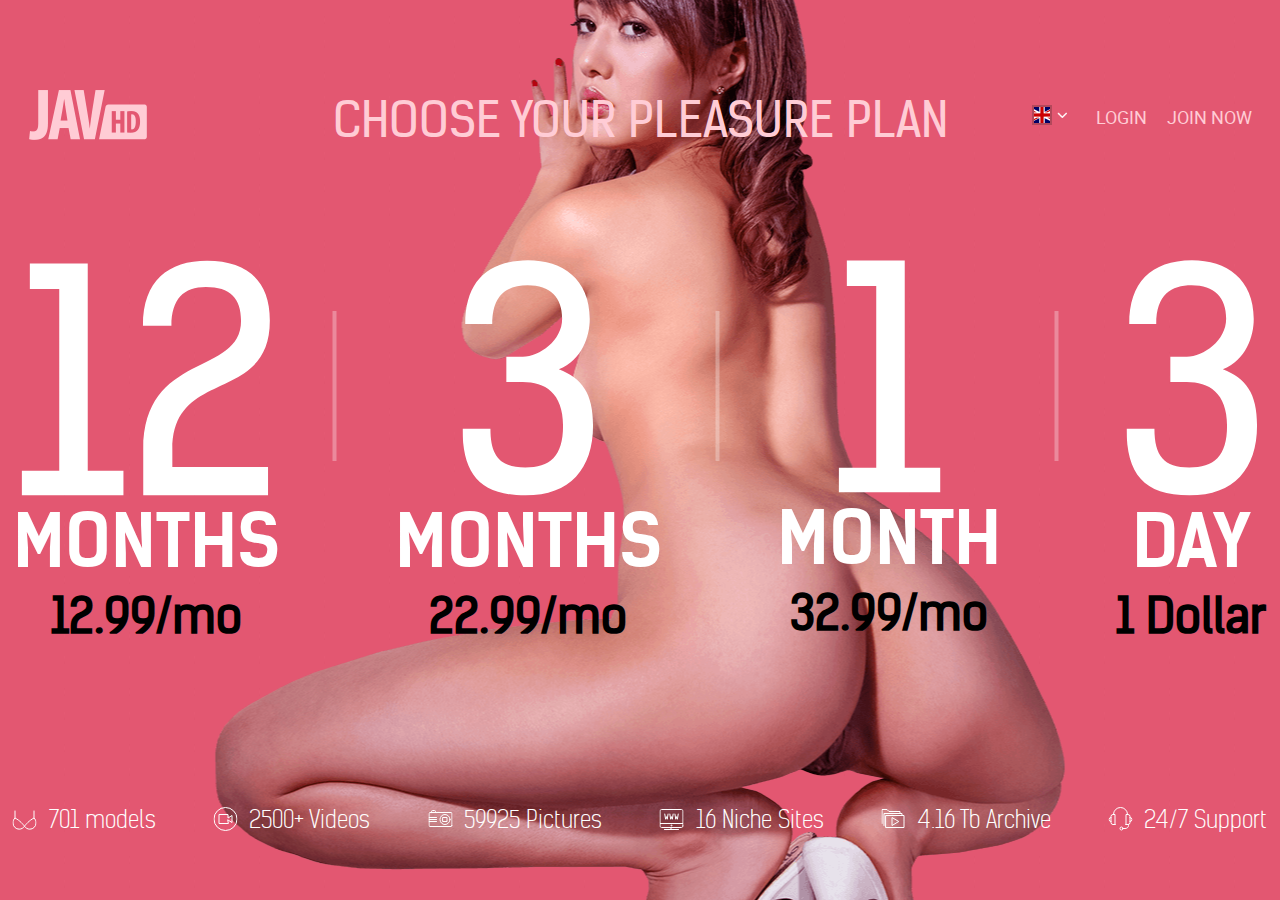
==== nike/index.html @ 127b33ce "+" ====
<!DOCTYPE html PUBLIC "-//W3C//DTD XHTML 1.0 Strict//EN"   "http://www.w3.org/TR/xhtml1/DTD/xhtml1-strict.dtd">
<html lang="en">
  <head>
    <meta charset="UTF-8"/>
    <meta http-equiv="X-UA-Compatible" content="IE=EmulateIE10"/>
    <title>Document</title>
    <link rel="stylesheet" href="css/style.css"/>
    <meta name="viewport" content="width=device-width, initial-scale=1"/>
  </head>
  <body>
    <video class="video bg__video" muted="muted" loop="loop">
      <source src="" type="video/mp4"/>
	<source src="" type="video/webm"/>
	<source src="" type="video/ogv"/>
    </video><img class="bg__img" src="img/default.png"/>
    <div class="header"><a class="header__logo-link" href="#"><img class="header__logo-pic" src="img/logo.png"/></a>
      <div class="header__slogan">choose your pleasure plan</div>
      <div class="menu">
        <div class="menu__lang menu__button">en<img class="menu__lang-img" src="img/gb.png"/></div><a class="menu__login menu__button" href="#">login</a><a class="menu__join menu__button" href="#">join now</a>
      </div>
    </div>
    <ul class="card__list">
      <li class="card__item" onclick = "void(0)" data-src="anni_00">
        <div class="card__count">1
          <svg class="card__icon svg-symbol-12-dims">
            <use xlink:href="./img/sprite/sprite.defs.svg#symbol-12"></use>
          </svg>
        </div>
        <div class="card__period desktopshow">months</div>
        <div class="card__period mobileshow">year</div>
        <div class="card__price">12.99/mo</div>
        <button class="card__join">Join Now</button>
      </li>
      <li class="card__item" onclick = "void(0)" data-src="anni_70">
        <div class="card__count">3
          <svg class="card__icon svg-symbol-3-dims">
            <use xlink:href="./img/sprite/sprite.defs.svg#symbol-3"></use>
          </svg>
        </div>
        <div class="card__period">months</div>
        <div class="card__price">22.99/mo</div>
        <button class="card__join">Join Now</button>
      </li>
      <li class="card__item" onclick = "void(0)" data-src="anni_80">
        <div class="card__count">1
          <svg class="card__icon svg-symbol-1-dims">
            <use xlink:href="./img/sprite/sprite.defs.svg#symbol-1"></use>
          </svg>
        </div>
        <div class="card__period">month</div>
        <div class="card__price">32.99/mo</div>
        <button class="card__join">Join Now</button>
      </li>
      <li class="card__item" onclick = "void(0)" data-src="anni_90">
        <div class="card__count">3
          <svg class="card__icon svg-symbol-3-dims">
            <use xlink:href="./img/sprite/sprite.defs.svg#symbol-3"></use>
          </svg>
        </div>
        <div class="card__period">day</div>
        <div class="card__price">1 Dollar</div>
        <button class="card__join">Join Now</button>
      </li>
    </ul>
    <ul class="footer__list">
      <li class="footer__item">701 models
        <svg class="footer__icon svg-bra-dims">
          <use xlink:href="./img/sprite/sprite.defs.svg#bra"></use>
        </svg>
      </li>
      <li class="footer__item">2500+ Videos
        <svg class="footer__icon svg-video-meeting-circle-dims">
          <use xlink:href="./img/sprite/sprite.defs.svg#video-meeting-circle"></use>
        </svg>
      </li>
      <li class="footer__item">59925 Pictures
        <svg class="footer__icon svg-camera-dims">
          <use xlink:href="./img/sprite/sprite.defs.svg#camera"></use>
        </svg>
      </li>
      <li class="footer__item">16 Niche Sites
        <svg class="footer__icon svg-programming-website-dims">
          <use xlink:href="./img/sprite/sprite.defs.svg#programming-website"></use>
        </svg>
      </li>
      <li class="footer__item">4.16 Tb Archive
        <svg class="footer__icon svg-folder-video-dims">
          <use xlink:href="./img/sprite/sprite.defs.svg#folder-video"></use>
        </svg>
      </li>
      <li class="footer__item">24/7 Support
        <svg class="footer__icon svg-headphone-dims">
          <use xlink:href="./img/sprite/sprite.defs.svg#headphone"></use>
        </svg>
      </li>
    </ul>
  </body>
  <!-- Scripts-->
  <script src="js/main.js"></script>
  <script src="js/svg4everybody.js"></script>
</html>
---- nike/css/style.css ----
.svg-bra-dims {
  width: 24px;
  height: 24px;
}

.svg-camera-dims {
  width: 24px;
  height: 24px;
}

.svg-dildo-dims {
  width: 96px;
  height: 96px;
}

.svg-folder-video-dims {
  width: 24px;
  height: 24px;
}

.svg-headphone-dims {
  width: 24px;
  height: 24px;
}

.svg-programming-website-dims {
  width: 24px;
  height: 24px;
}

.svg-symbol-1-dims {
  width: 102px;
  height: 233px;
}

.svg-symbol-12-dims {
  width: 249px;
  height: 236px;
}

.svg-symbol-3-dims {
  width: 131px;
  height: 236px;
}

.svg-video-meeting-circle-dims {
  width: 24px;
  height: 24px;
}

@font-face {
  font-family: 'roboto';
  src: url("../fonts/roboto-regular-webfont.woff2") format("woff2"), url("../fonts/roboto-regular-webfont.woff") format("woff");
  font-weight: normal;
  font-style: normal;
}

@font-face {
  font-family: 'kelson_sans_regular';
  src: url("../fonts/kelson_sans_regular-webfont.woff2") format("woff2"), url("../fonts/kelson_sans_regular-webfont.woff") format("woff");
  font-weight: normal;
  font-style: normal;
}

@font-face {
  font-family: 'kelson_sans';
  src: url("../fonts/kelson_sans_light-webfont.woff2") format("woff2"), url("../fonts/kelson_sans_light-webfont.woff") format("woff");
  font-weight: normal;
  font-style: normal;
}

@font-face {
  font-family: 'kelson_sans';
  src: url("../fonts/kelson_sans_bold-webfont.woff2") format("woff2"), url("../fonts/kelson_sans_bold-webfont.woff") format("woff");
  font-weight: bold;
  font-style: normal;
}

html, body {
  margin: 0;
  padding: 0;
  height: 100%;
  cursor: url("../img/dildo.svg"), auto;
}

html {
  position: relative;
  min-height: 100%;
}

body {
  position: relative;
  min-height: 100%;
  min-width: 320px;
  background: #f4f4f4 url("../img/bg.jpg") repeat;
  overflow: hidden;
  padding-top: 10vh;
}

* {
  margin: 0;
}

* {
  -webkit-box-sizing: border-box;
  box-sizing: border-box;
}

ul {
  list-style: none;
  margin: 0;
  padding: 0;
}

li {
  margin: 0;
  padding: 0;
}

a {
  text-decoration: none !important;
}

button {
  outline: none;
  border: none;
}

.bg__img {
  position: absolute;
  height: 100%;
  max-height: 100%;
  left: 50%;
  top: 50%;
  -webkit-transform: translate(-50%, -50%);
      -ms-transform: translate(-50%, -50%);
          transform: translate(-50%, -50%);
  -webkit-transition: opacity 0.2s linear;
  -o-transition: opacity 0.2s linear;
  transition: opacity 0.2s linear;
}

.bg__img.hide {
  opacity: 0;
}

.bg__video {
  -webkit-transition: opacity 0.3s linear;
  -o-transition: opacity 0.3s linear;
  transition: opacity 0.3s linear;
  min-height: 100%;
  min-width: 100%;
  position: absolute;
  left: 50%;
  top: 50%;
  -webkit-transform: translate(-50%, -50%);
      -ms-transform: translate(-50%, -50%);
          transform: translate(-50%, -50%);
  z-index: 2;
}

.header {
  max-width: 1255px;
  margin: 0 auto;
  display: -webkit-box;
  display: -webkit-flex;
  display: -ms-flexbox;
  display: flex;
  -webkit-box-align: center;
  -webkit-align-items: center;
      -ms-flex-align: center;
          align-items: center;
  -webkit-box-pack: justify;
  -webkit-justify-content: space-between;
      -ms-flex-pack: justify;
          justify-content: space-between;
  padding: 0 1rem;
  position: relative;
  z-index: 1;
}

.header__slogan {
  font-size: 3rem;
  color: #ffccd5;
  text-transform: uppercase;
  position: absolute;
  top: 0;
  left: 50%;
  -webkit-transform: translateX(-50%);
      -ms-transform: translateX(-50%);
          transform: translateX(-50%);
  font-family: 'kelson_sans_regular', sans-serif;
}

.header__logo-pic {
  border: none;
}

.menu {
  display: -webkit-box;
  display: -webkit-flex;
  display: -ms-flexbox;
  display: flex;
}

.menu__button {
  color: #ffccd5;
  text-transform: uppercase;
  font-family: 'roboto', sans-serif;
  font-size: 1.125rem;
  margin-left: 1.25rem;
}

.menu__button:hover {
  color: #ffffff;
}

.menu__lang {
  width: 20px;
  height: 20px;
  border: 2px solid #b3485b;
  display: -webkit-box;
  display: -webkit-flex;
  display: -ms-flexbox;
  display: flex;
  margin-right: 1.5rem;
  position: relative;
  cursor: pointer;
  color: transparent;
  font-size: 0;
}

.menu__lang::before {
  content: '';
  position: absolute;
  right: -17px;
  top: 5px;
  width: 10px;
  height: 6px;
  background: url("../img/chevron-down.png") center center;
  -webkit-background-size: 100% 100%;
          background-size: 100%;
}

.menu__lang-img {
  width: 1rem;
  height: 1rem;
  position: absolute;
  top: 0;
  left: 0;
}

.card__list {
  display: -webkit-box;
  display: -webkit-flex;
  display: -ms-flexbox;
  display: flex;
  -webkit-box-pack: justify;
  -webkit-justify-content: space-between;
      -ms-flex-pack: justify;
          justify-content: space-between;
  max-width: 1255px;
  margin: 0 auto;
  position: absolute;
  width: 100%;
  top: 52%;
  left: 50%;
  -webkit-transform: translate(-50%, -50%);
      -ms-transform: translate(-50%, -50%);
          transform: translate(-50%, -50%);
  z-index: 3;
}

.card__list_active .card__item {
  opacity: .2;
}

.card__list_active .card__item_active {
  opacity: 1;
}

.card__item {
  text-align: center;
  position: relative;
  opacity: 1;
  padding-bottom: 30px;
  -webkit-transition: opacity 0.2s linear .3s;
  -o-transition: opacity 0.2s linear .3s;
  transition: opacity 0.2s linear .3s;
}

.card__item_active {
  opacity: 1;
}

.card__item_active .card__join {
  display: block;
}

.card__item:first-child .card__count::before {
  display: none;
}

.card__count {
  text-align: center;
  position: relative;
  color: transparent;
  font-size: 0;
  font-family: 'kelson_sans_regular', sans-serif;
}

.card__count::before {
  content: '';
  width: 4px;
  height: 150px;
  background: rgba(255, 255, 255, 0.3);
  top: 51px;
  left: -62px;
  position: absolute;
}

.card__period {
  color: #ffffff;
  font-size: 4.475rem;
  text-transform: uppercase;
  font-family: 'kelson_sans', sans-serif;
  font-weight: bold;
}

.card__price {
  color: #000000;
  font-size: 3rem;
  font-family: 'kelson_sans_regular', sans-serif;
  font-weight: bold;
}

.card__join {
  font-size: 2.25rem;
  -webkit-border-radius: 10px;
          border-radius: 10px;
  font-family: 'kelson_sans_regular', sans-serif;
  color: #fff;
  padding: 1.125rem 3.125rem;
  background: #ff526f;
  text-align: center;
  margin-top: 1.875rem;
  position: absolute;
  white-space: nowrap;
  left: 50%;
  -webkit-transform: translate(-50%);
      -ms-transform: translate(-50%);
          transform: translate(-50%);
  display: none;
}

.footer__list {
  z-index: 1;
  width: 100%;
  max-width: 1255px;
  position: absolute;
  bottom: 65px;
  display: -webkit-box;
  display: -webkit-flex;
  display: -ms-flexbox;
  display: flex;
  -webkit-box-pack: justify;
  -webkit-justify-content: space-between;
      -ms-flex-pack: justify;
          justify-content: space-between;
  left: 50%;
  -webkit-transform: translateX(-50%);
      -ms-transform: translateX(-50%);
          transform: translateX(-50%);
}

.footer__item {
  padding-left: 36px;
  position: relative;
  color: #ffffff;
  font-size: 1.5rem;
  font-family: kelson_sans, sans-serif;
}

.footer__icon {
  position: absolute;
  left: 0;
  bottom: 4px;
}

.desktopshow {
  display: block;
}

.mobileshow {
  display: none;
}

/*==========  Desktop First Method  ==========*/
/* Large Devices, Wide Screens */
@media only screen and (max-width: 1255px) {
  html {
    overflow: auto;
    height: auto;
  }
  body {
    overflow: hidden;
    height: auto;
    padding-top: 3rem;
  }
  .bg__video {
    z-index: 0 !important;
  }
  .bg__img {
    z-index: -1;
  }
  .header {
    padding: 0 1rem 0 4rem;
  }
  .header__slogan {
    top: 5rem;
    white-space: nowrap;
  }
  .menu__button {
    display: -webkit-box;
    display: -webkit-flex;
    display: -ms-flexbox;
    display: flex;
    height: 3rem;
    background: #b0394e;
    -webkit-border-radius: 5px;
            border-radius: 5px;
    margin-left: 8px;
    -webkit-box-pack: center;
    -webkit-justify-content: center;
        -ms-flex-pack: center;
            justify-content: center;
    -webkit-box-align: center;
    -webkit-align-items: center;
        -ms-flex-align: center;
            align-items: center;
    padding: 0 10px;
    font-size: 1.5rem;
  }
  .menu__login {
    color: transparent;
    height: 3rem;
    width: 3rem;
    background: #b0394e url("../img/key.png") center center no-repeat;
    -webkit-border-radius: 5px;
            border-radius: 5px;
  }
  .menu__login:hover {
    font-size: 0;
  }
  .menu__lang {
    height: 3rem;
    width: 3rem;
    color: #ffccd5;
    margin-right: 0;
  }
  .menu__lang::before {
    display: none;
  }
  .menu__lang-img {
    display: none;
  }
  .card__list {
    -webkit-flex-wrap: wrap;
        -ms-flex-wrap: wrap;
            flex-wrap: wrap;
    width: 70%;
    margin: 0 auto;
    position: relative;
    top: auto;
    left: auto;
    -webkit-transform: none;
        -ms-transform: none;
            transform: none;
    padding-top: 5rem;
    height: 100%;
    padding-bottom: 13rem;
  }
  .card__item {
    padding-bottom: 110px;
    width: 50%;
  }
  .card__item:nth-child(3) {
    -webkit-box-ordinal-group: 3;
    -webkit-order: 2;
        -ms-flex-order: 2;
            order: 2;
  }
  .card__item:nth-child(4) {
    -webkit-box-ordinal-group: 2;
    -webkit-order: 1;
        -ms-flex-order: 1;
            order: 1;
  }
  .card__count {
    color: #fff;
    font-size: 12.5rem;
  }
  .card__count::before {
    display: none;
  }
  .card__icon {
    display: none;
  }
  .card__period {
    font-size: 5rem;
  }
  .footer__list {
    padding: 3rem 0;
    background: rgba(104, 28, 41, 0.5);
    bottom: 0;
    -webkit-flex-wrap: wrap;
        -ms-flex-wrap: wrap;
            flex-wrap: wrap;
    -webkit-box-orient: vertical;
    -webkit-box-direction: normal;
    -webkit-flex-direction: column;
        -ms-flex-direction: column;
            flex-direction: column;
    height: 11rem;
    -webkit-align-content: space-evenly;
        -ms-flex-line-pack: space-evenly;
            align-content: space-evenly;
  }
  .desktopshow {
    display: none;
  }
  .mobileshow {
    display: block;
  }
}

/* Medium Devices, Desktops */
@media only screen and (max-width: 860px) {
  html {
    font-size: 12px;
  }
}

/* Medium Devices, Desktops */
@media only screen and (max-width: 700px) {
  html {
    font-size: 6px;
  }
  .menu__login {
    background-size: 1rem;
  }
  .header__slogan {
    top: 9rem;
  }
}
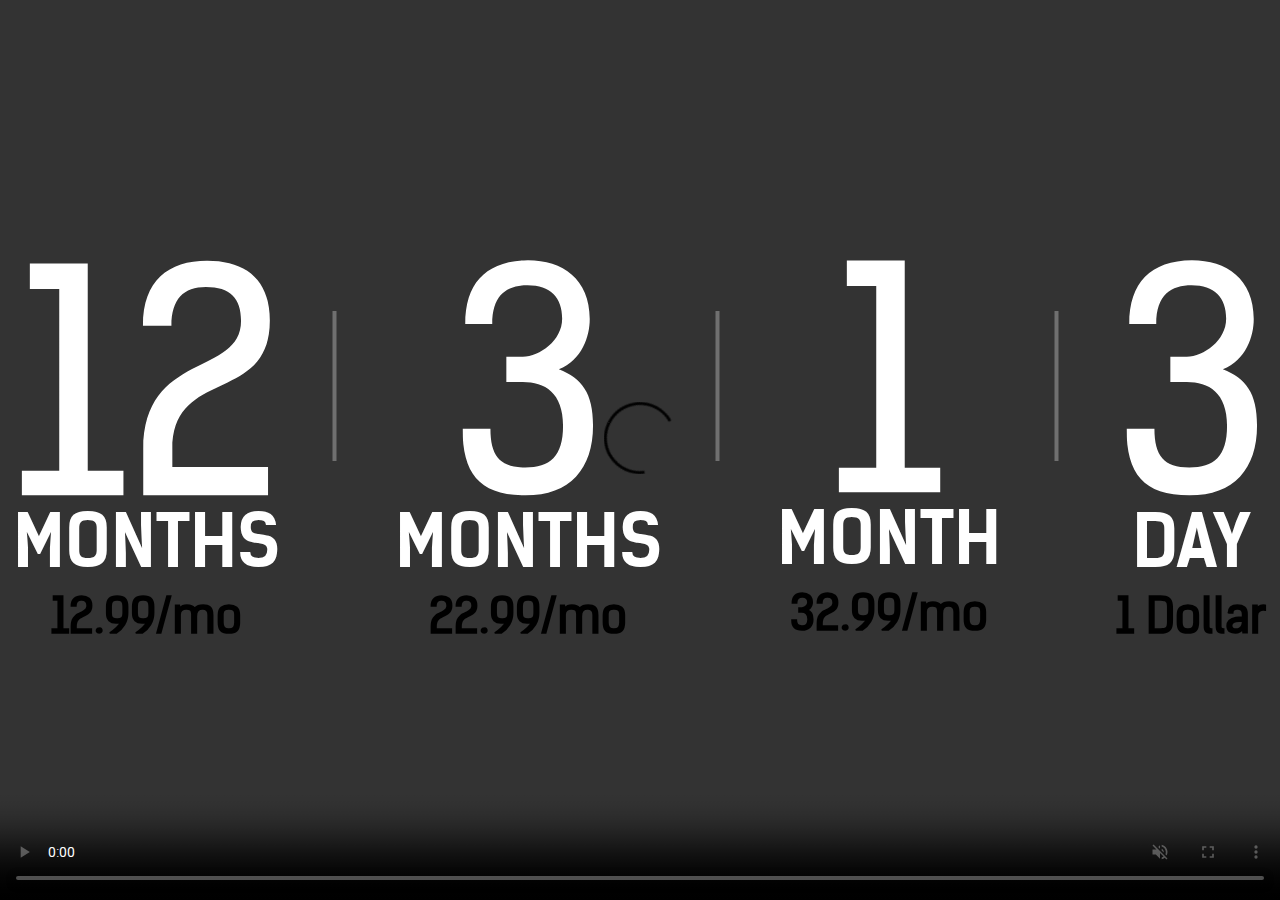
==== commit 45eeeb3e: "+" ====
--- a/nike/index.html
+++ b/nike/index.html
@@ -9,10 +9,8 @@
     <meta name="viewport" content="width=device-width, initial-scale=1"/>
   </head>
   <body>
-    <video class="video bg__video" muted="muted" loop="loop">
+    <video class="video bg__video" controls="true" muted="muted" loop="loop">
       <source src="" type="video/mp4"/>
-	<source src="" type="video/webm"/>
-	<source src="" type="video/ogv"/>
     </video><img class="bg__img" src="img/default.png"/>
     <div class="header"><a class="header__logo-link" href="#"><img class="header__logo-pic" src="img/logo.png"/></a>
       <div class="header__slogan">choose your pleasure plan</div>
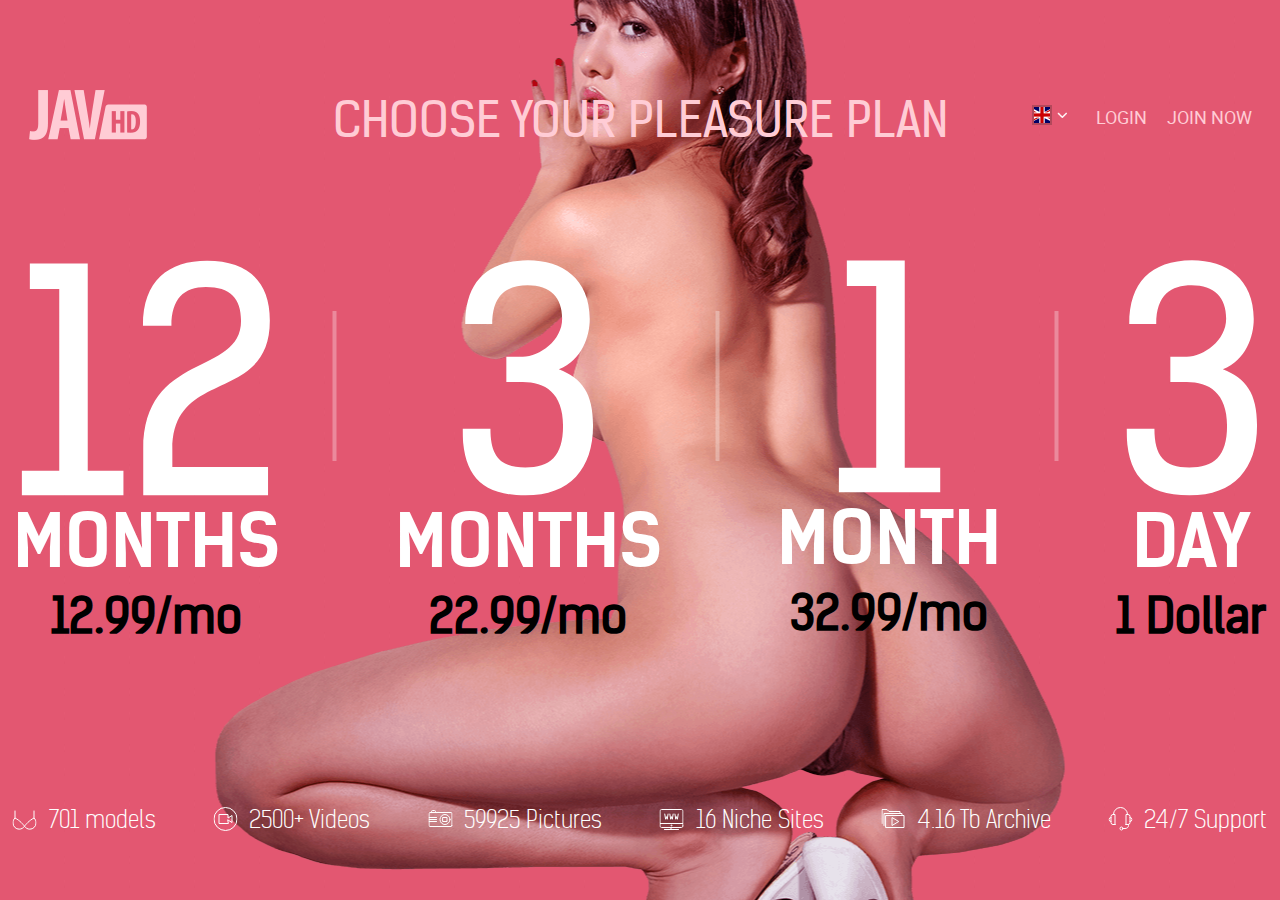
==== commit a844062d: "+" ====
--- a/nike/index.html
+++ b/nike/index.html
@@ -9,7 +9,7 @@
     <meta name="viewport" content="width=device-width, initial-scale=1"/>
   </head>
   <body>
-    <video class="video bg__video" controls="true" muted="muted" loop="loop">
+    <video class="video bg__video" muted="muted" loop="loop">
       <source src="" type="video/mp4"/>
     </video><img class="bg__img" src="img/default.png"/>
     <div class="header"><a class="header__logo-link" href="#"><img class="header__logo-pic" src="img/logo.png"/></a>
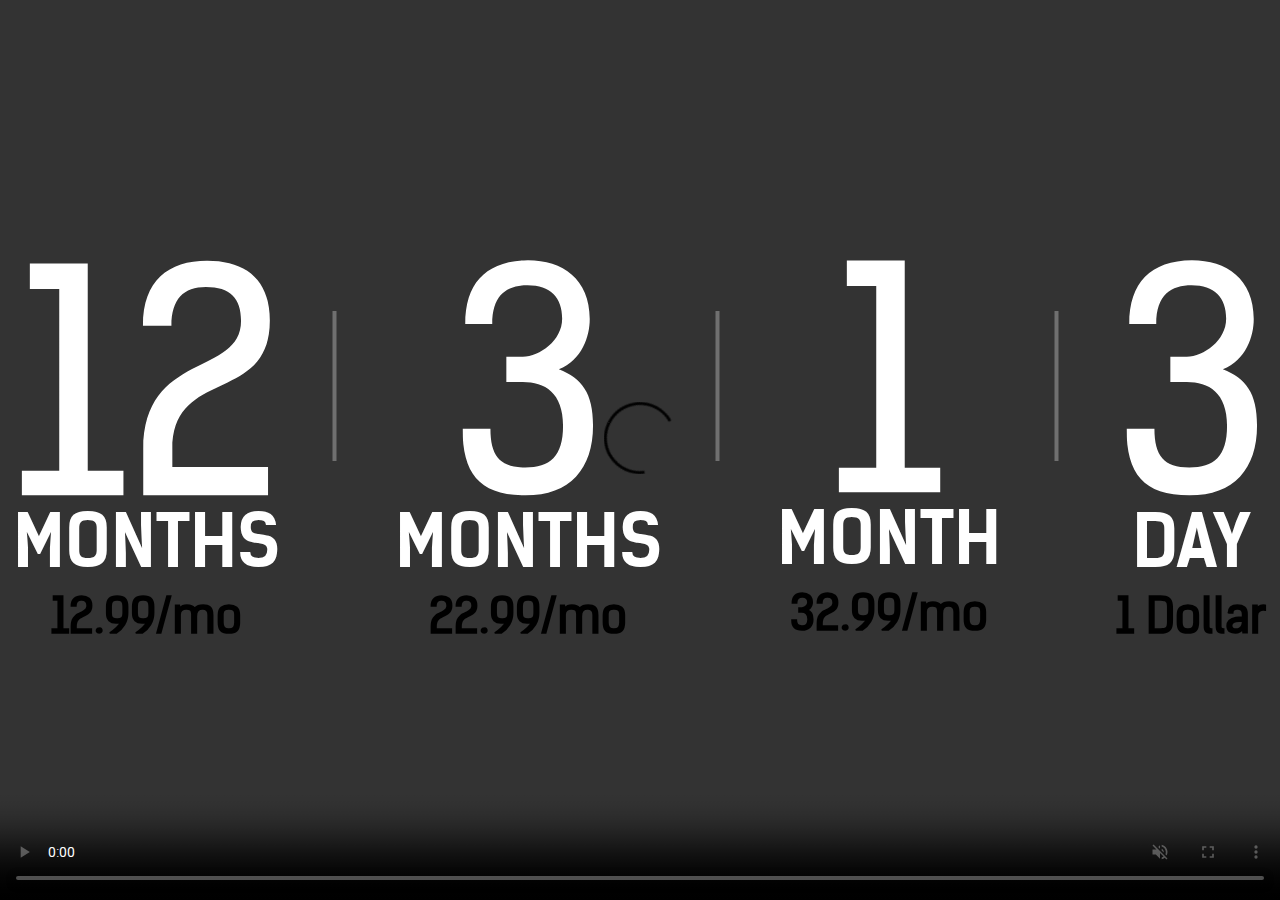
==== commit b89ea99e: "+" ====
--- a/nike/index.html
+++ b/nike/index.html
@@ -9,7 +9,7 @@
     <meta name="viewport" content="width=device-width, initial-scale=1"/>
   </head>
   <body>
-    <video class="video bg__video" muted="muted" loop="loop">
+    <video class="video bg__video" autoplay  controls="true" muted="muted" loop="loop">
       <source src="" type="video/mp4"/>
     </video><img class="bg__img" src="img/default.png"/>
     <div class="header"><a class="header__logo-link" href="#"><img class="header__logo-pic" src="img/logo.png"/></a>
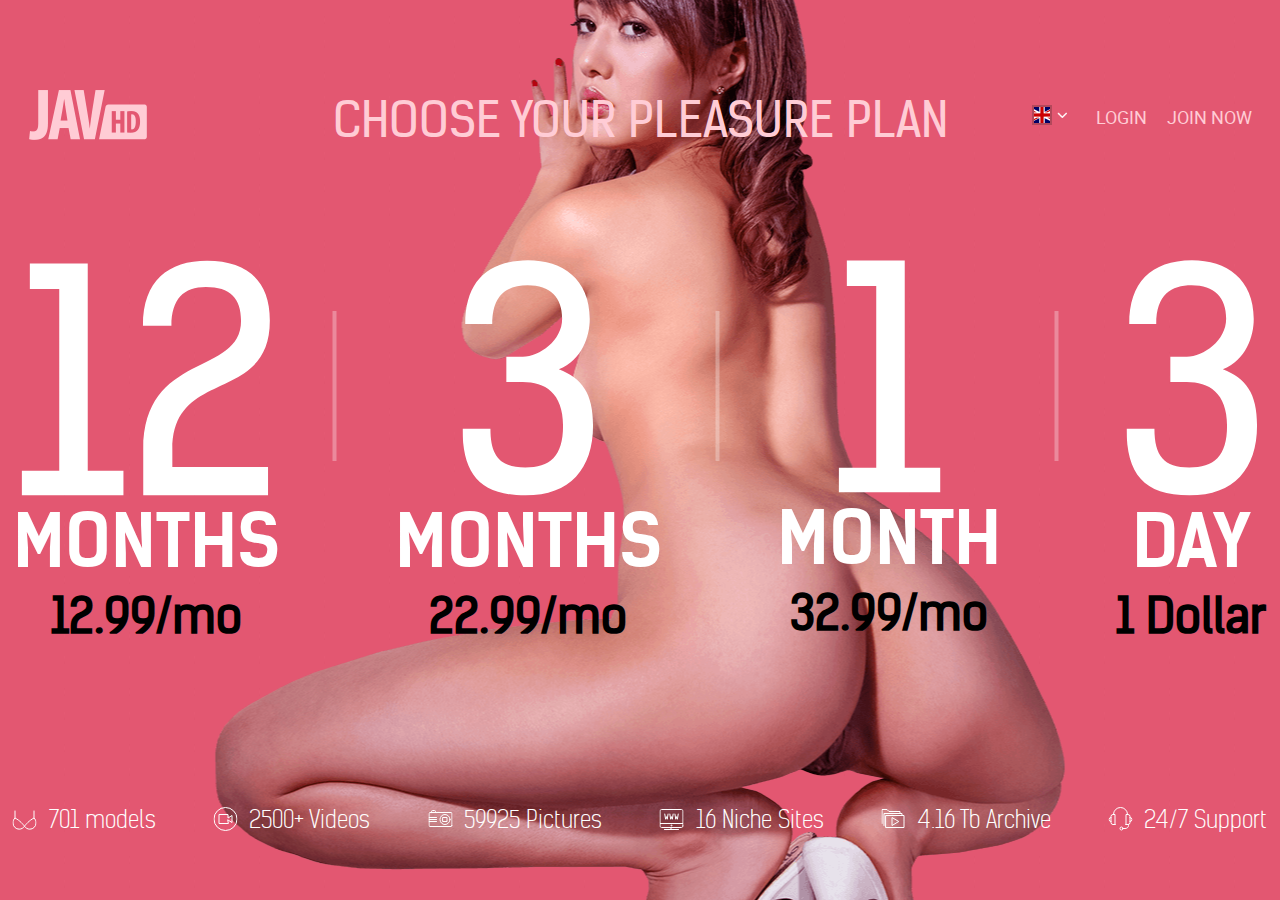
==== commit 4382d527: "+" ====
--- a/nike/index.html
+++ b/nike/index.html
@@ -9,7 +9,7 @@
     <meta name="viewport" content="width=device-width, initial-scale=1"/>
   </head>
   <body>
-    <video class="video bg__video" autoplay  controls="true" muted="muted" loop="loop">
+    <video class="video bg__video" playsinline muted="muted" loop="loop">
       <source src="" type="video/mp4"/>
     </video><img class="bg__img" src="img/default.png"/>
     <div class="header"><a class="header__logo-link" href="#"><img class="header__logo-pic" src="img/logo.png"/></a>
